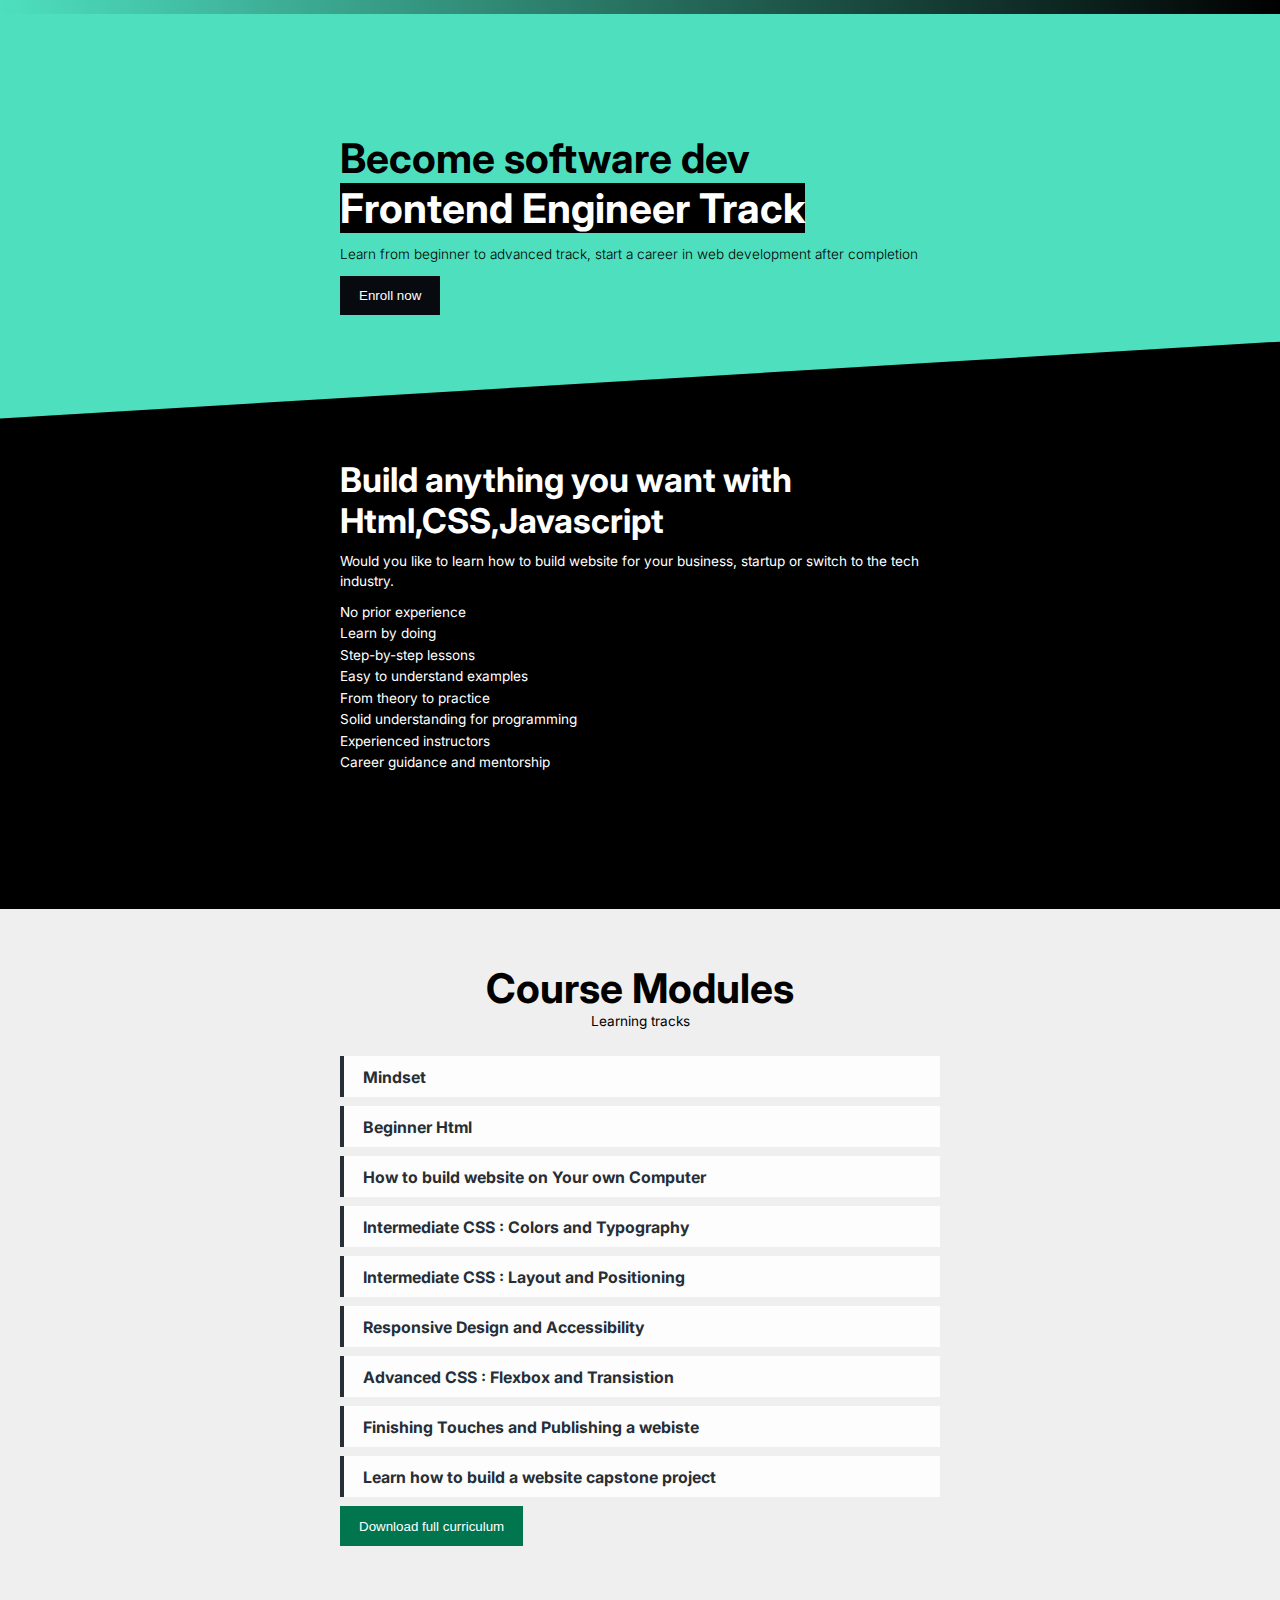
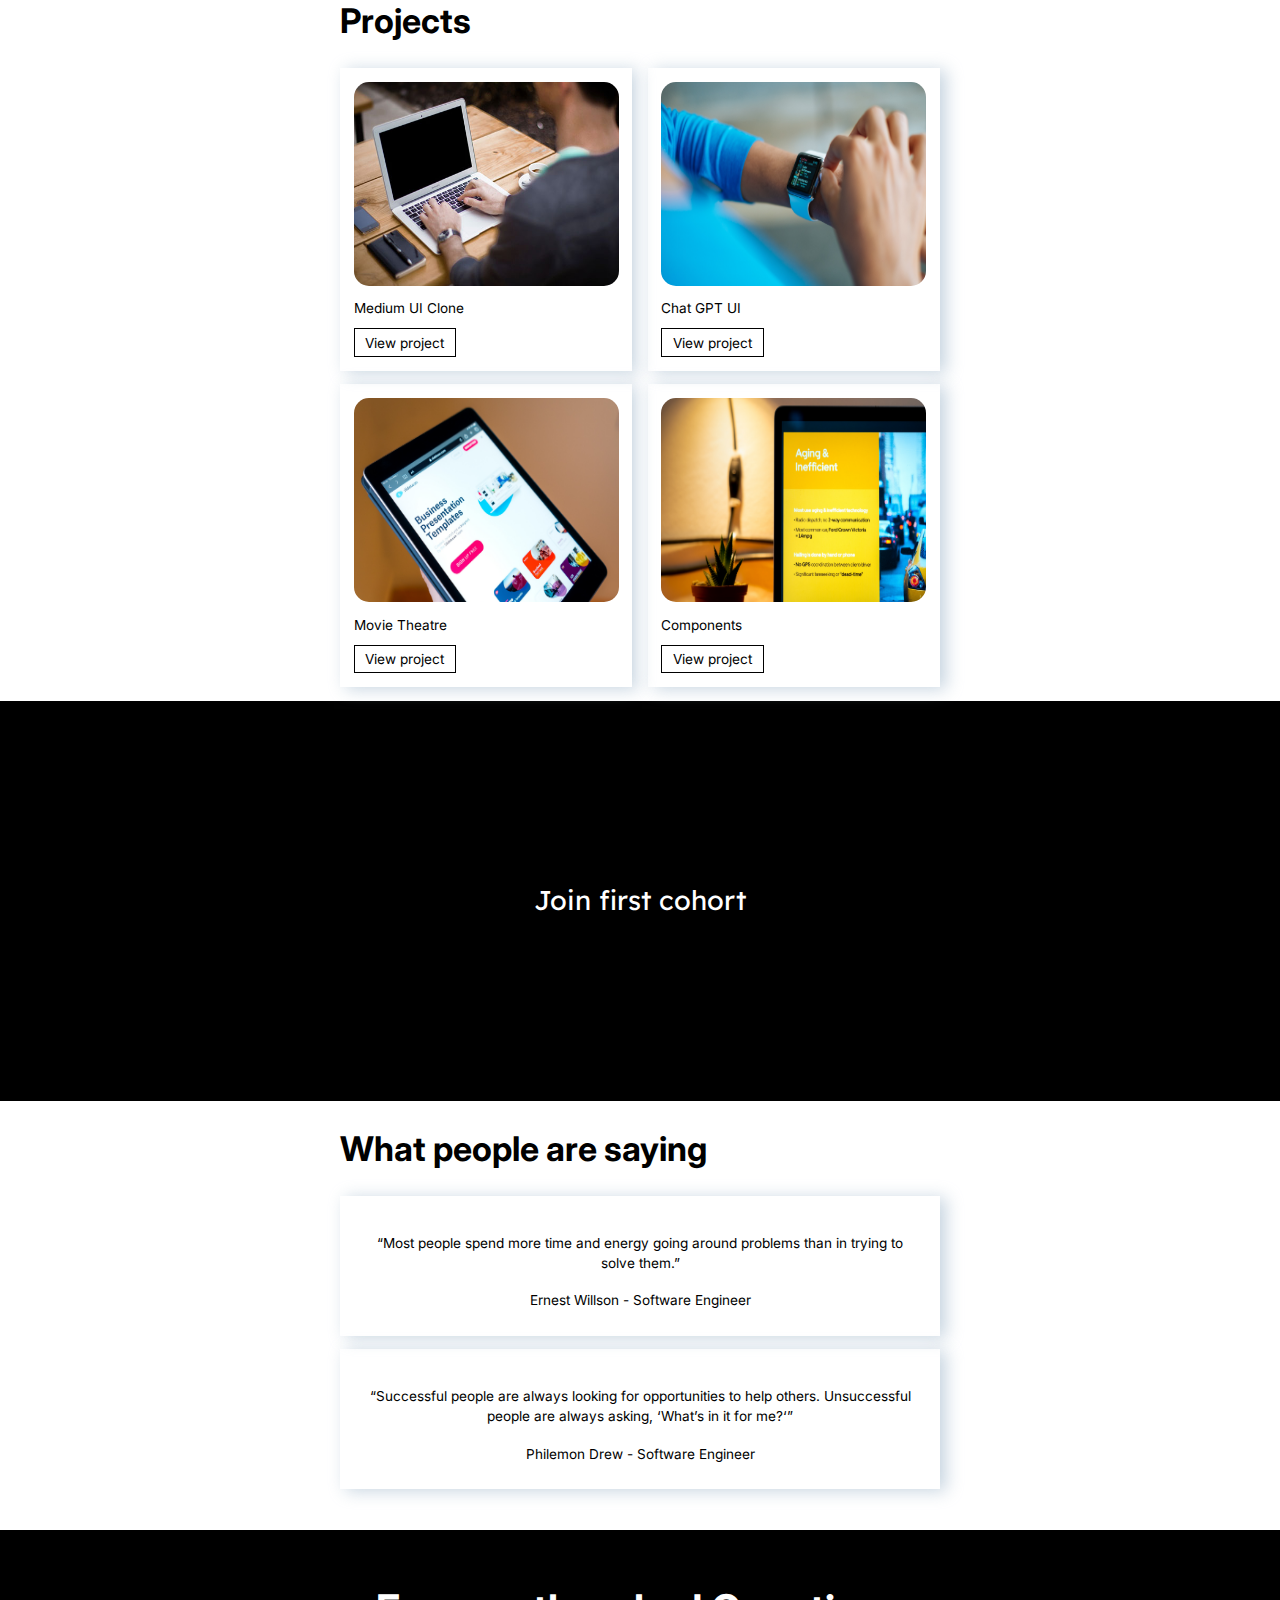
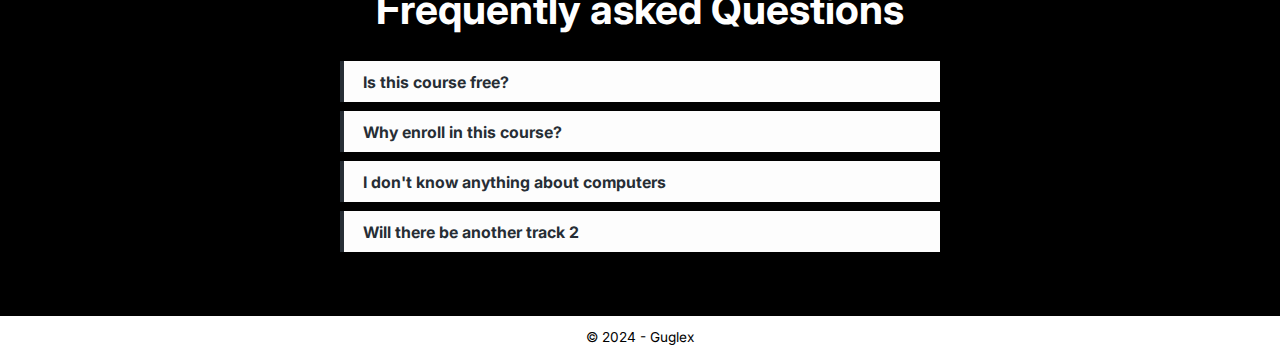
==== index.html @ 5d95e93f "WIP] +>  node project bootstrap" ====
<!DOCTYPE html>
<html lang="en">

<head>
  <meta charset="UTF-8" />
  <meta name="viewport" content="width=device-width, initial-scale=1.0" />
  <link rel="stylesheet" href="sass/style.css" />
  <link rel="stylesheet" href="vendors/themify-icons/css/themify-icons.css" />
  <link rel="stylesheet" href="vendors//themify-icons/fonts/themify.woff" />
  <link rel="stylesheet" href="vendors/accordion/ziehharmonika.css" />
  <script src="https://apps.elfsight.com/p/platform.js" defer></script>
  <div class="elfsight-app-33cd9f7a-fa7f-4801-8004-c261fb854768"></div>
  <title> Guglex mentor </title>
</head>

<body>

  <header class="header">
    <div class="header__top"></div>
  </header>
  <nav class="nav">
    <div class="container">
      <div class="nav__logo">
        <img src="" alt="" srcset="" />
      </div>

      <div class="nav__hero">
        <h2 class="heading__h2">
          Become software dev <br />
          <span class="nav__tag">Frontend Engineer Track </span>
        </h2>
        <p class="nav__paragraph">
          Learn from beginner to advanced track, start a career in web
          development after completion
        </p>
        <button class="btn btn--black">
          <a class="link_enroll" href="https://2b0rorgc6gq.typeform.com/to/pY0Nvx3n" target="_blank"> Enroll now </a>
          <span class="ti-arrow-down"></span>
        </button>
      </div>
    </div>
  </nav>

  <section class="section">
    <div class="description">
      <div class="container">
        <h1 class="heading__h1">
          Build anything you want with Html,CSS,Javascript
        </h1>
        <p class="paragraph">
          Would you like to learn how to build website for your business,
          startup or switch to the tech industry.
        </p>
        <ul class="description__lists">
          <li class="description__list">
            <i class="ti-check-box"></i> No prior experience
          </li>

          <li class="description__list">
            <i class="ti-check-box"></i> Learn by doing
          </li>
          <li class="description__list">
            <i class="ti-check-box"> </i> Step-by-step lessons
          </li>
          <li class="description__list">
            <i class="ti-check-box"> </i> Easy to understand examples
          </li>
          <li class="description__list">
            <i class="ti-check-box"> </i> From theory to practice
          </li>
          <li class="description__list">
            <i class="ti-check-box"> </i> Solid understanding for programming
          </li>
          <li class="description__list">
            <i class="ti-check-box"> </i> Experienced instructors
          </li>
          <li class="description__list">
            <i class="ti-check-box"> </i> Career guidance and mentorship
          </li>
        </ul>
      </div>
    </div>
  </section>

  <section class="section">
    <div class="overview">
      <div class="container">
        <h2 class="heading__h2 text-center">Course Modules</h2>
        <p class="paragrph text-center margin-bottom">
          Learning tracks
        </p>

        <div class="ziehharmonika">
          <h3>Mindset</h3>
          <div>
            <p>Myths about programming</p>
            <p>You won't be wrong</p>
            <p>Practice practioner</p>
          </div>

          <h3>Beginner Html</h3>
          <div>
            <p>
              This unit provides an overview of CSS, the language used to give
              websites style.
            </p>
          </div>

          <div>
            <p>More Content 3</p>
          </div>

          <h3>How to build website on Your own Computer</h3>
          <div>
            <p>Get setup to build websites on your own computer!</p>
          </div>

          <h3>Intermediate CSS : Colors and Typography</h3>
          <div>
            <p>
              Learn the CSS syntax required to adjust the colors and
              typography of a website.
            </p>
          </div>

          <h3>Intermediate CSS : Layout and Positioning</h3>
          <div>
            <p>
              Learn how to use CSS to adjust the arrangement of content on
              your website.
            </p>
          </div>

          <h3>Responsive Design and Accessibility</h3>
          <div>
            <p>
              This unit will teach you how to make websites that are usable
              via different device sizes and screen readers.
            </p>
          </div>

          <h3>Advanced CSS : Flexbox and Transistion</h3>
          <div>
            <p>
              Push your web design skills with more advanced CSS syntax,
              including the industry standard layout tool Flexbox, and CSS
              transitions.
            </p>
          </div>

          <h3>Finishing Touches and Publishing a webiste</h3>
          <div>
            <p>
              Put the finishing touches on your websites with Font Awesome and
              icons and assets, and then publish them for the world to see!
            </p>
          </div>

          <h3>Learn how to build a website capstone project</h3>
          <div>
            <p>
              In this final project for the Learn How To Build Websites path,
              you'll bring all of your new skills together to make a polished
              website.
            </p>
          </div>

          <button class="btn btn--green download">
            <a class="link" href="pdf/Guglex Academy Course Packet.pdf" download="Course Curriculum">
              Download full curriculum
            </a>
            <i class="ti ti-cloud"></i>
          </button>
        </div>
      </div>
    </div>
  </section>

  <section class="section">
    <div class="projects">
      <div class="container">
        <h2 class="heading__h1 margin-bottom">Projects</h2>

        <div class="projects__body">
          <div class="projects__card">
            <div class="projects__user">
              <img class="projects__image" src="images/featured6.jpg" alt="" srcset="" />
            </div>

            <p class="paragraph">
              Medium UI Clone
            </p>
            <a class="projects__link" href=""> View project </a>
          </div>

          <div class="projects__card">
            <div class="projects__user">
              <img class="projects__image" src="images/featured1.png" alt="" srcset="" />
            </div>
            <p class="paragraph">
              Chat GPT UI
            </p>

            <a class="projects__link" href=""> View project </a>
          </div>
        </div>

        <div class="projects__body">
          <div class="projects__card">
            <div class="projects__user">
              <img class="projects__image" src="images/featured6.png" alt="" srcset="" />
            </div>

            <p class="paragraph">
              Movie Theatre
            </p>
            <a class="projects__link" href=""> View project </a>
          </div>

          <div class="projects__card">
            <div class="projects__user">
              <img class="projects__image" src="images/featured5.png" alt="" srcset="" />
            </div>
            <p class="paragraph">
              Components 
            </p>
            <a class="projects__link" href=""> View project </a>
          </div>
        </div>
      </div>
    </div>
  </section>


  <section class="section">
    <div class="newsletter">
      <div class="container">
        <h1 class="paragraph text-center"> Join first cohort </h1>
        <script async data-uid="9c474cb3f8" src="https://cheerful-musician-9294.ck.page/9c474cb3f8/index.js"></script>
      </div>
    </div>
  </section>


  <section class="section">
    <div class="reviews">
      <div class="container">
        <h2 class="heading__h1 margin-bottom">What people are saying</h2>

        <div class="reviews__card">
          <p class="paragraph text-center">
            “Most people spend more time and energy going around problems than
            in trying to solve them.”
          </p>

          <div class="reviews__user">
            <img class="reviews__image" src="images/user.png" alt="" srcset="" />
          </div>

          <div class="review_author">
            <p> Ernest Willson - Software Engineer</p>
          </div>
        </div>

        <div class="reviews__card">
          <p class="paragraph text-center">
            “Successful people are always looking for opportunities to help
            others. Unsuccessful people are always asking, ‘What’s in it for
            me?‘”
          </p>

          <div class="reviews__user">
            <img class="reviews__image" src="images/user.png" alt="" srcset="" />
          </div>

          <div class="review_author">
            <p>Philemon Drew - Software Engineer</p>
          </div>
        </div>
      </div>
    </div>
  </section>


  

  <section class="section">
    <div class="faq">
      <div class="container">
        <h2 class="heading__h2 text-center margin-bottom">
          Frequently asked Questions
        </h2>

        <div class="ziehharmonika faq-e">
          <h3>Is this course free?</h3>
          <div>
            <p>
              This course is not free, it's a paid course. This course is a tailored course to boost your web
              development skill,
              it takes you from absolute or intermediate level to advanced level. The package that includes - internet
              access during all session,
              certificate after completion and a guglex academy T-shirt. Hence, payment is required before you can
              enroll
            </p>
          </div>

          <h3>Why enroll in this course?</h3>
          <div>
            <p>
              Having a solid grasp about the core foundation of programming principles at your beginner level goes a
              long way to impact your career as a whole. Learning from experienced developers on one-to-one mentorship
              speed up your learning progress 10x faster in any career, because you limit errors and doing things in the
              right
              way is introduced to the beginner. I wish someone had taught me this before i started learn coding years
              ago.
            </p>
          </div>

          <h3>I don't know anything about computers</h3>
          <div>
            <p>
              Yes, you can enroll. This course will absolutely help setup your PC to get you up and runing, so you
              won't be lagging behind
            </p>
          </div>

          <div>
            <p>More Content 3</p>
          </div>

          <h3>Will there be another track 2</h3>
          <div>
            <p>
              There will be track 2, which will be the advanced version of this module 1. Because this course would be
              a build upon build to give you a solid graps, practice and how you can combine all learnt for your
              professional projects
            </p>
          </div>

          <!-- <h3>Who are we?</h3>
            <div>
              <p>
                We are a team of developers, with keen understanding of various technologies
              </p>
            </div> -->

        </div>
      </div>
    </div>
  </section>

 

  <footer class="footer">
    <div class="container">
      &copy; 2024 - Guglex
    </div>
  </footer>

  <script src="vendors/jquery/jquery-2.2.4.min.js"></script>
  <script src="vendors/accordion/ziehharmonika.js"></script>
  <script src="js/main.js"></script>
  <!-- <script src="js/modal.js"></script> -->
</body>

</html>
---- sass/style.css ----
@import url("https://fonts.googleapis.com/css2?family=Inter:wght@100;200;300;400;600;700;800&display=swap");
@import url("https://fonts.googleapis.com/css2?family=Inter:wght@400;700&family=Lexend+Deca&display=swap");
*,
*::before,
*::after {
  margin: 0;
  padding: 0;
  box-sizing: border-box;
}

.container {
  width: 100%;
  max-width: 600px;
  margin: 0 auto;
}

.header {
  background: linear-gradient(to right, rgb(78, 223, 191), black);
  height: 1rem;
}

body {
  font-family: "Inter", sans-serif;
  font-weight: 400;
}

.text-center {
  text-align: center;
}

.heading__h1 {
  font-size: 3rem;
}

.heading__h2 {
  font-size: 2.5rem;
  font-weight: 700;
}

.heading__h3 {
  font-size: 1.5rem;
  font-weight: 200;
}

i {
  color: rgba(5, 232, 164, 0.9294117647);
}

li {
  list-style: none;
  font-family: "Inter", sans-serif;
}

.margin-bottom {
  margin-bottom: 2rem;
}

.text-uppercase {
  text-transform: uppercase;
}

.paragraph {
  margin: 0.7rem 0;
  font-weight: 400;
  line-height: 1.5rem;
}

button {
  outline: none;
  border: none;
}

.btn:link, .btn:visited {
  display: inline-block;
  text-decoration: none;
  font-size: 1rem;
  color: seashell;
  font-size: 1.4rem;
  border-radius: 0.7rem;
  text-align: center;
}
.btn--black {
  padding: 0.9rem 1.4rem;
  background-color: rgb(7, 10, 14);
  color: white;
}
.btn--green {
  padding: 0.9rem 1.4rem;
  background-color: rgb(1, 117, 78);
  color: white;
}
.btn--white {
  padding: 0.7rem 1.4rem;
  background-color: rgb(255, 255, 255);
  color: black;
  border: 2px solid whitesmoke;
}
.btn--white:hover {
  background-color: black;
  border: 2px solid whitesmoke;
  color: whitesmoke;
}
.btn--block {
  width: 100%;
}

.form__group {
  display: flex;
  justify-content: center;
  align-items: center;
  width: 100%;
}
.form__input {
  width: 100%;
  padding: 0.6rem;
  margin: 0.3rem 0;
}
.form__input:focus {
  outline: none;
}

.download .link {
  text-decoration: none;
  color: #fff;
}

.link_enroll {
  text-decoration: none;
  color: white;
}

.nav {
  display: flex;
  justify-content: center;
  align-items: center;
  background: rgb(78, 223, 191);
  -webkit-clip-path: polygon(0 0, 100% 0, 100% 81%, 0% 100%);
          clip-path: polygon(0 0, 100% 0, 100% 81%, 0% 100%);
}
.nav__paragraph {
  display: block;
  margin: 1rem 0;
  font-size: 1rem;
  font-weight: 300;
}
.nav__tag {
  background-color: #000;
  color: #fff;
}

.description {
  background: black;
  margin-top: -7rem;
  padding: 10rem 0;
  color: #fff;
}
.description__list {
  list-style: none;
  padding: 0.2rem 0;
}

.projects__body {
  display: flex;
  flex-direction: row;
  justify-content: space-between;
  align-items: center;
}
.projects__card {
  padding: 1rem;
  margin-bottom: 1rem;
  transition: all cubic-bezier(0.175, 0.885, 0.32, 1.275);
  box-shadow: rgba(136, 165, 191, 0.48) 6px 2px 16px 0px, rgba(255, 255, 255, 0.8) -6px -2px 16px 0px;
}
.projects__card:hover {
  box-shadow: rgba(0, 0, 0, 0.2) 0px 18px 50px -10px;
}
.projects__image {
  width: 19.5rem;
  height: 15rem;
  border-radius: 15px;
}
.projects__link {
  text-decoration: none;
  color: #000;
  border: 1px solid #000;
  padding: 0.4rem 0.8rem;
  display: inline-block;
}

.faq {
  background-color: #000;
  padding: 4rem 0;
  color: #fff;
}

.overview {
  padding: 4rem 0;
  background: rgb(240, 239, 239);
}

.reviews__card {
  display: flex;
  flex-direction: column;
  justify-content: center;
  align-items: center;
  padding: 2rem;
  margin-bottom: 1rem;
  box-shadow: rgba(136, 165, 191, 0.48) 6px 2px 16px 0px, rgba(255, 255, 255, 0.8) -6px -2px 16px 0px;
}
.reviews__card:hover {
  box-shadow: rgba(0, 0, 0, 0.2) 0px 18px 50px -10px;
}
.reviews__user {
  display: flex;
}
.reviews__image {
  width: 4rem;
  border-radius: 40px;
  margin-bottom: 0.7rem;
}

.newsletter {
  padding: 4rem;
  height: 400px;
  display: flex;
  justify-content: center;
  align-items: center;
  background-color: #000;
  color: #fff;
}
.newsletter h1 {
  font-size: 2rem;
  margin: 1rem;
  font-family: "Lexend Deca", sans-serif;
}

.footer {
  display: flex;
  justify-content: center;
  align-items: center;
  text-align: center;
  padding: 1rem;
}

@media only screen and (max-width: 600px) {
  html {
    font-size: 75%;
  }
  .heading__h1 {
    font-size: 2rem;
  }
  .nav {
    height: 35vh;
    padding: 2rem;
  }
  .description {
    padding: 9rem 2rem;
  }
  .projects {
    padding: 1rem;
  }
  .projects__body {
    display: flex;
    flex-direction: column;
  }
  .projects__card {
    padding: 1.5rem;
  }
  .projects__image {
    width: 27rem;
    height: 22rem;
  }
  .overview {
    padding: 1rem;
  }
  .faq {
    padding: 1rem;
  }
  .reviews {
    padding: 2rem;
  }
  .newsletter {
    padding: 1rem;
  }
}
@media only screen and (min-width: 600px) {
  html {
    font-size: 90%;
  }
  .heading__h1 {
    font-size: 2rem;
  }
  .nav {
    height: 35vh;
    padding: 2rem;
  }
  .reviews {
    padding: 2rem;
  }
}
@media only screen and (min-width: 768px) {
  html {
    font-size: 85%;
  }
  .heading__h1 {
    font-size: 2rem;
  }
  .nav {
    height: 40vh;
    padding: 2rem;
  }
  .reviews {
    padding: 2rem;
  }
}
@media only screen and (min-width: 992px) {
  .heading__h1 {
    font-size: 2.5rem;
  }
  .heading__h2 {
    font-size: 3rem;
  }
  .nav {
    height: 45vh;
    padding: 2rem;
  }
  .reviews {
    padding: 2rem;
  }
}/*# sourceMappingURL=style.css.map */
---- vendors/accordion/ziehharmonika.css ----
/* @author Tim himself */

.ziehharmonika h3 {
  background: #fdfdfd;
  color: #272e35;
  text-align: left;
  padding: 10px 10px;
  cursor: pointer;
  margin-top: 0;
  margin-bottom: 9px;
  padding-right: 40px;
  transition: 0.25s all;
  position: relative;
  border-left: 4px solid #272e35;
}
.ziehharmonika h3.active {
  margin-bottom: 21px;
  background-color: #272e35;
  color: white;
}
.ziehharmonika h3::before {
  content: attr(data-prefix);
  font-size: 18px;
  margin-right: 9px;
}
.ziehharmonika h3.alignLeft {
  padding-left: 35px;
}
.ziehharmonika > div {
  display: none;
  background: #fff;
  text-align: left;
  margin-bottom: 5px;
}

.ziehharmonika > div p{
	padding: 10px 16px;
	border: 1px solid #cdcdcd;
	/* margin-bottom: 5px; */
}

.ziehharmonika .arrowDown {
  width: 0;
  height: 0;
  border-style: solid;
  border-width: 13px 7.5px 0 7.5px;
  border-color: #272e35 transparent transparent transparent;
  position: absolute;
  bottom: 0;
  left: 40px;
  transition: 0.25s all;
  opacity: 0;
}
.ziehharmonika .active .arrowDown {
  bottom: -13px;
  border-color: #070808 transparent transparent transparent;
  opacity: 1;
}
.ziehharmonika .collapseIcon {
  position: absolute;
  right: 20px;
  top: 45%;
  font-size: 25px;
  font-weight: 300;
  -ms-transform: translate(0, -50%);
  transform: translate(0, -50%);
}
.ziehharmonika .collapseIcon.alignLeft {
  right: initial;
  left: 20px;
}


.ziehharmonika.faq-e > div{
  color: black;
  /* background-color: aqua; */
}
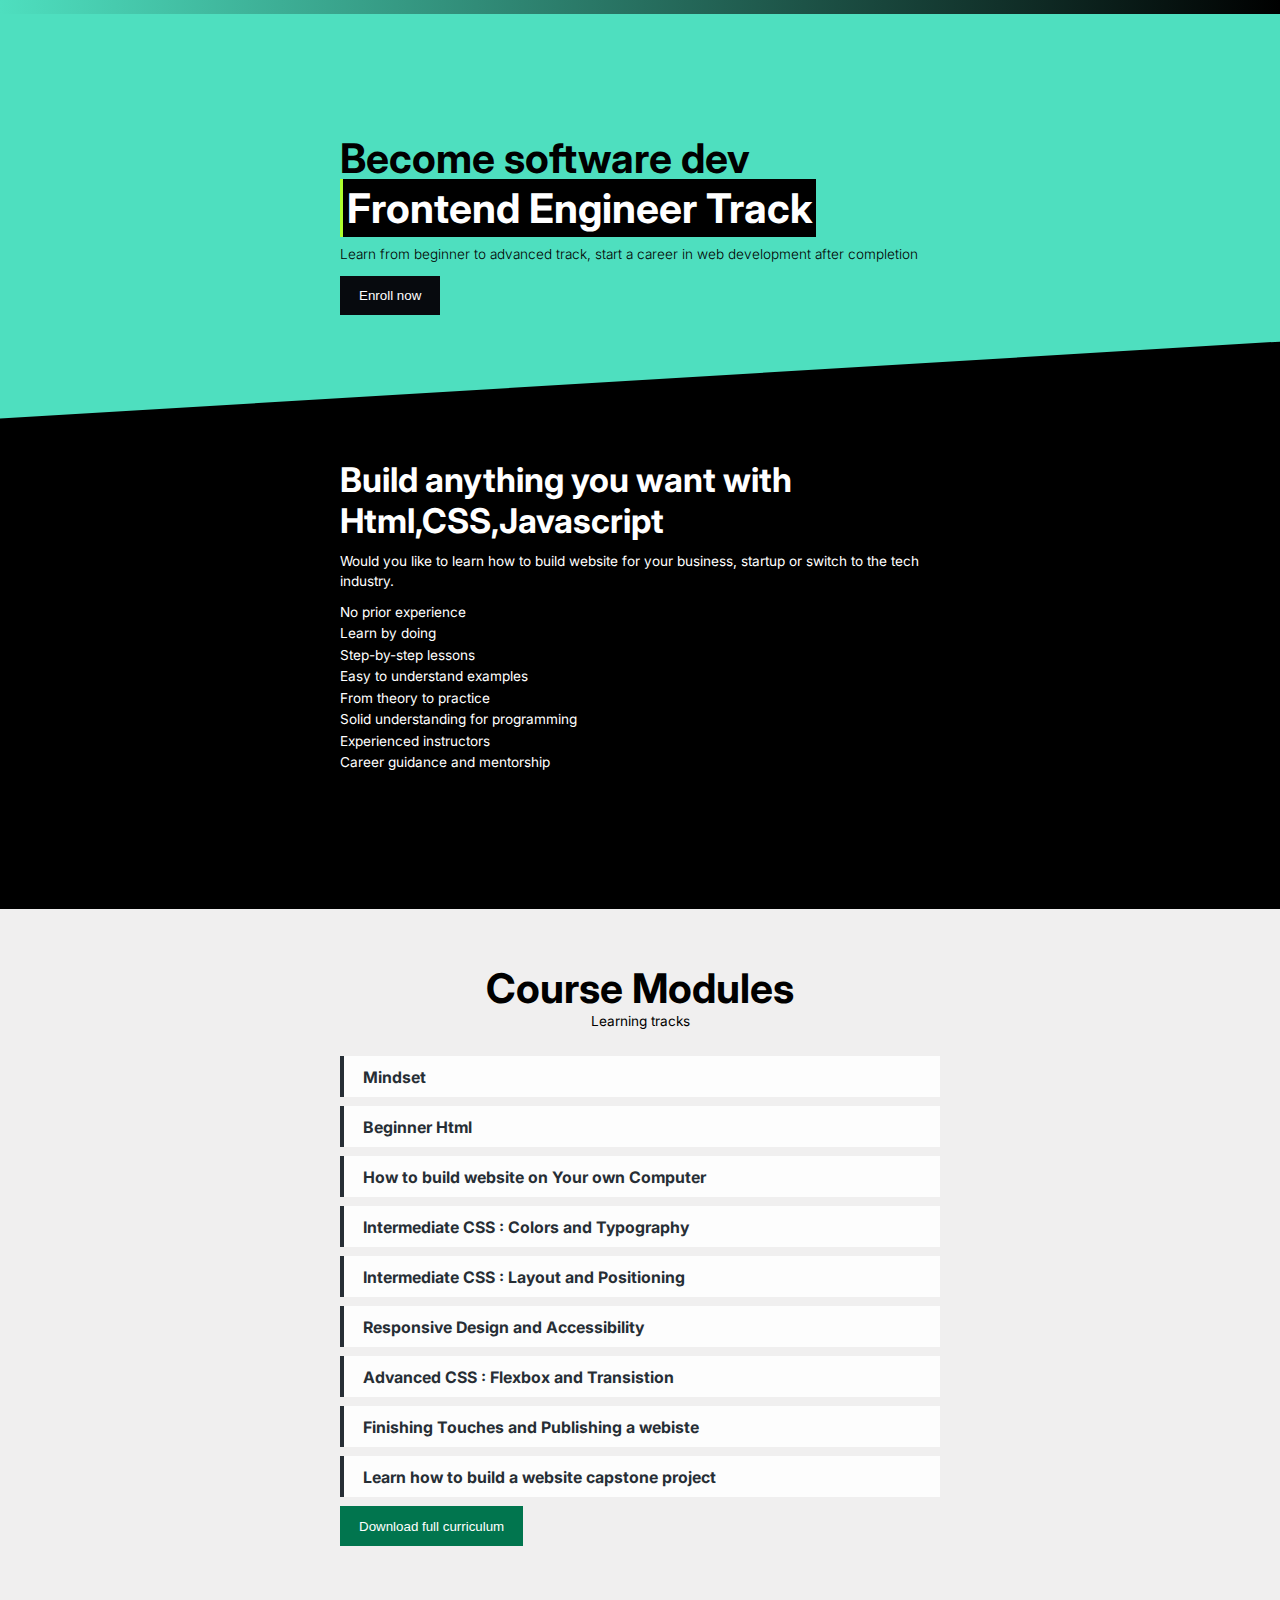
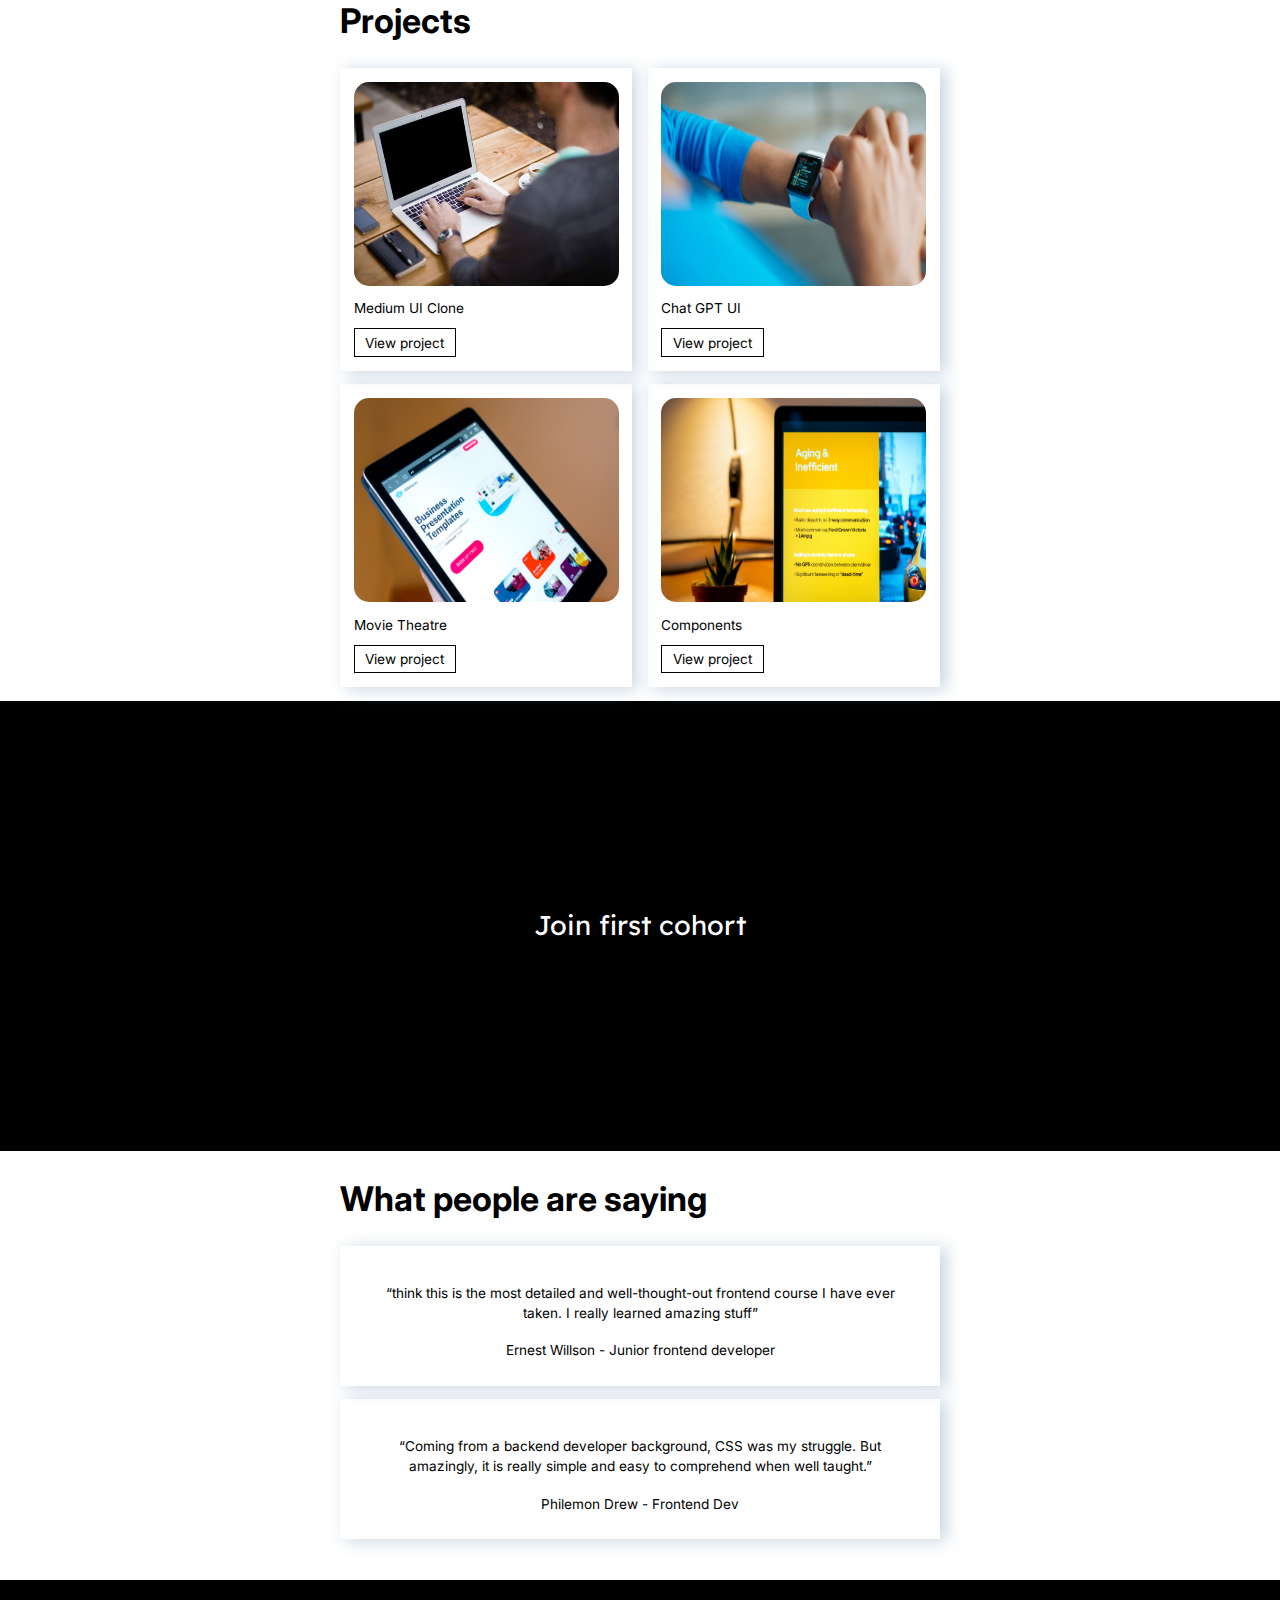
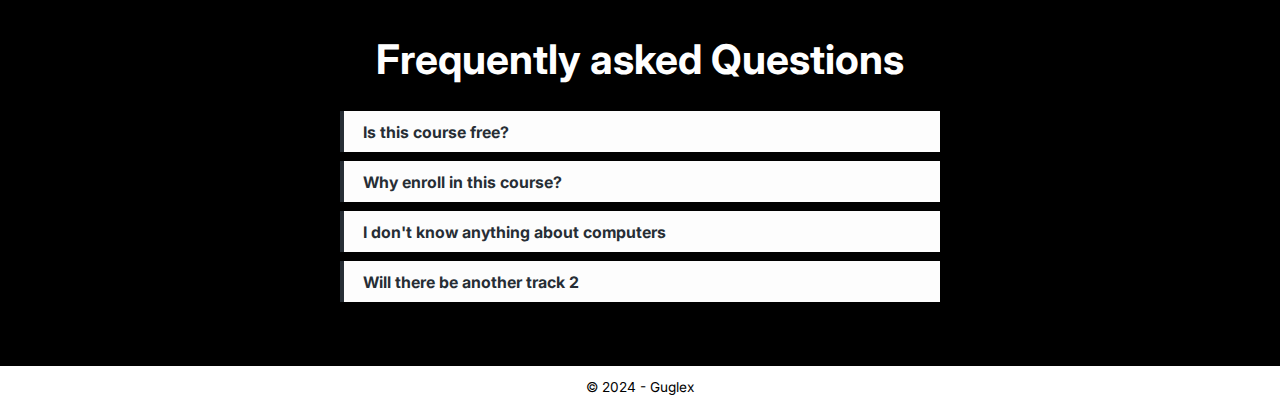
==== commit a8408769: "WIP] +>  course website upgrade" ====
--- a/index.html
+++ b/index.html
@@ -249,8 +249,7 @@
 
         <div class="reviews__card">
           <p class="paragraph text-center">
-            “Most people spend more time and energy going around problems than
-            in trying to solve them.”
+            “think this is the most detailed and well-thought-out frontend course I have ever taken. I really learned amazing stuff”
           </p>
 
           <div class="reviews__user">
@@ -258,15 +257,13 @@
           </div>
 
           <div class="review_author">
-            <p> Ernest Willson - Software Engineer</p>
+            <p> Ernest Willson - Junior frontend developer</p>
           </div>
         </div>
 
         <div class="reviews__card">
           <p class="paragraph text-center">
-            “Successful people are always looking for opportunities to help
-            others. Unsuccessful people are always asking, ‘What’s in it for
-            me?‘”
+            “Coming from a backend developer background, CSS was my struggle. But amazingly, it is really simple and easy to comprehend when well taught.”
           </p>
 
           <div class="reviews__user">
@@ -274,7 +271,7 @@
           </div>
 
           <div class="review_author">
-            <p>Philemon Drew - Software Engineer</p>
+            <p>Philemon Drew - Frontend Dev</p>
           </div>
         </div>
       </div>
@@ -336,14 +333,6 @@
               professional projects
             </p>
           </div>
-
-          <!-- <h3>Who are we?</h3>
-            <div>
-              <p>
-                We are a team of developers, with keen understanding of various technologies
-              </p>
-            </div> -->
-
         </div>
       </div>
     </div>
--- a/sass/style.css
+++ b/sass/style.css
@@ -146,6 +146,8 @@
 .nav__tag {
   background-color: #000;
   color: #fff;
+  padding: 0.1em;
+  border-left: 3px solid greenyellow;
 }
 
 .description {
@@ -218,10 +220,9 @@
   border-radius: 40px;
   margin-bottom: 0.7rem;
 }
-
 .newsletter {
   padding: 4rem;
-  height: 400px;
+  height: 50vh;
   display: flex;
   justify-content: center;
   align-items: center;
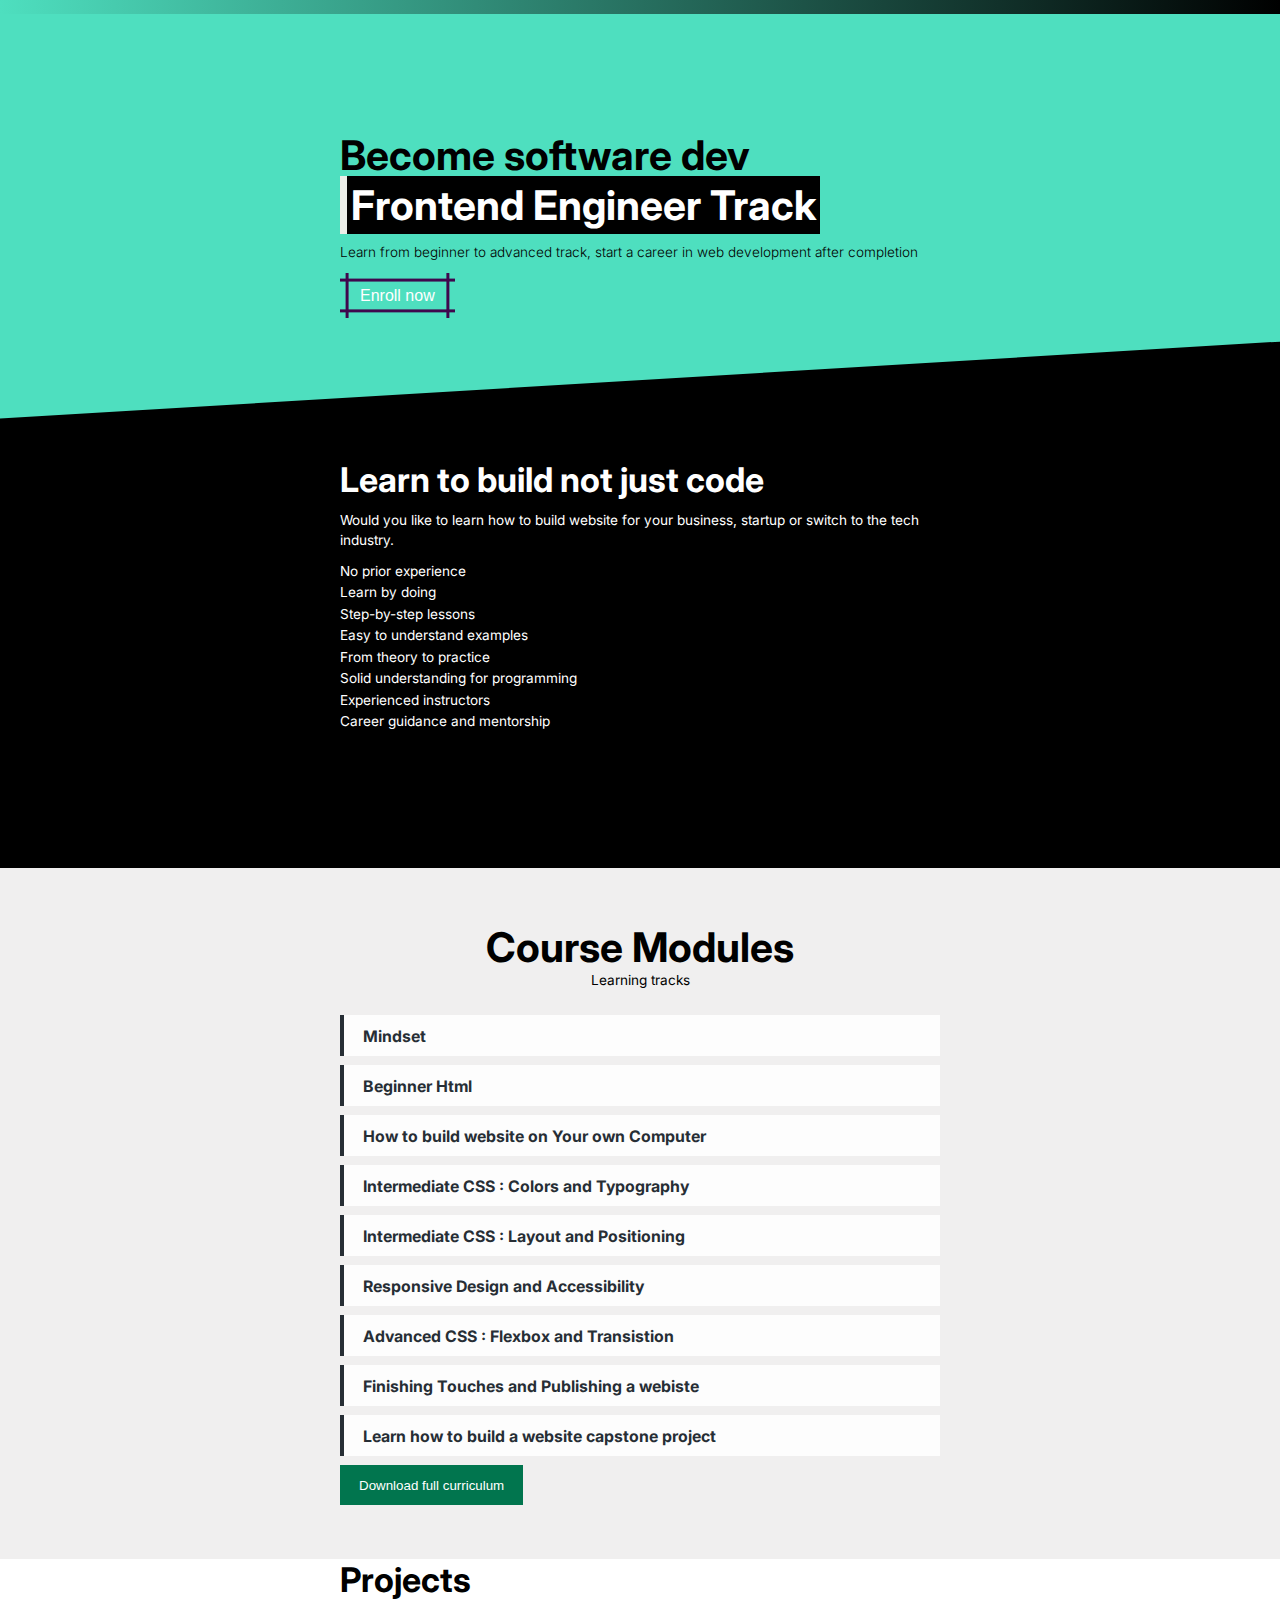
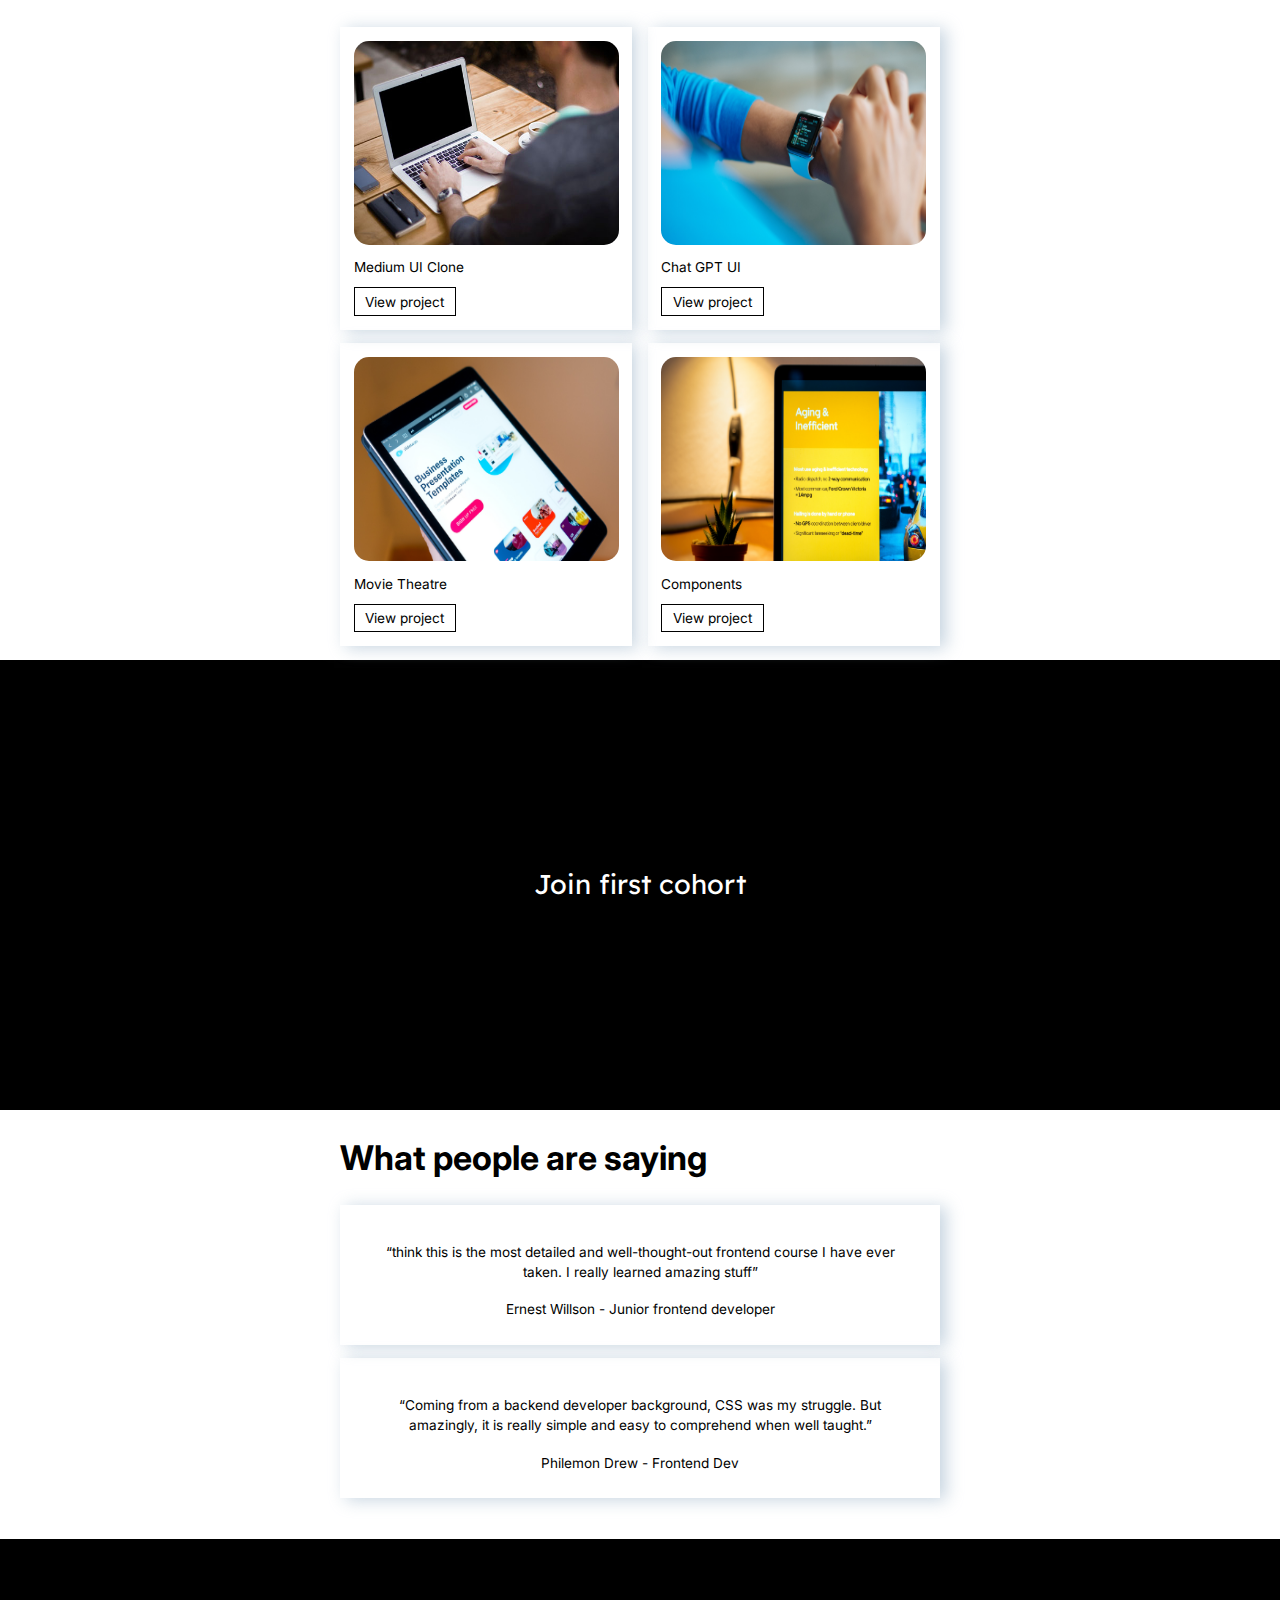
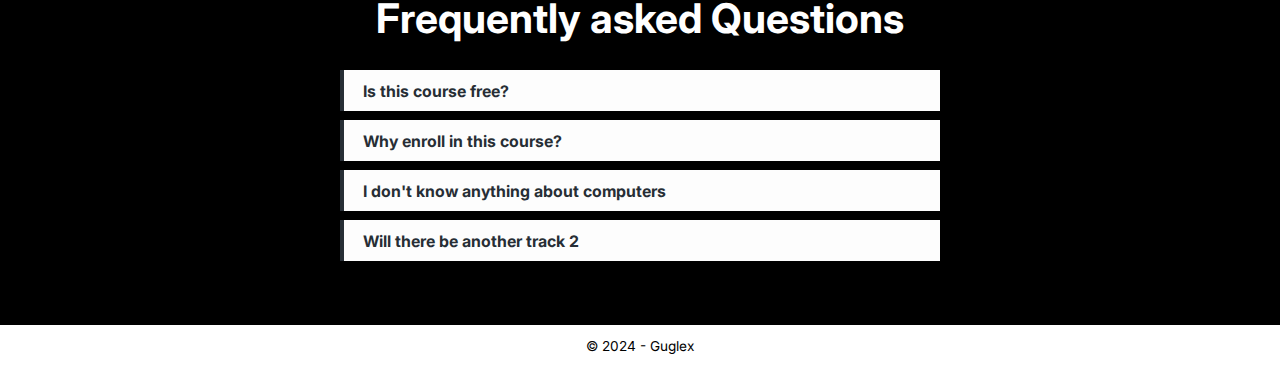
==== commit fd047732: "WIP] +>  course website upgrade" ====
--- a/index.html
+++ b/index.html
@@ -12,7 +12,6 @@
   <div class="elfsight-app-33cd9f7a-fa7f-4801-8004-c261fb854768"></div>
   <title> Guglex mentor </title>
 </head>
-
 <body>
 
   <header class="header">
@@ -33,10 +32,11 @@
           Learn from beginner to advanced track, start a career in web
           development after completion
         </p>
-        <button class="btn btn--black">
+        <button class="btn btn--styled">
           <a class="link_enroll" href="https://2b0rorgc6gq.typeform.com/to/pY0Nvx3n" target="_blank"> Enroll now </a>
           <span class="ti-arrow-down"></span>
         </button>
+ 
       </div>
     </div>
   </nav>
@@ -45,7 +45,7 @@
     <div class="description">
       <div class="container">
         <h1 class="heading__h1">
-          Build anything you want with Html,CSS,Javascript
+          Learn to build not just code
         </h1>
         <p class="paragraph">
           Would you like to learn how to build website for your business,
@@ -190,7 +190,7 @@
             <p class="paragraph">
               Medium UI Clone
             </p>
-            <a class="projects__link" href=""> View project </a>
+            <a class="projects__link" href="https://2b0rorgc6gq.typeform.com/to/pY0Nvx3n"> View project </a>
           </div>
 
           <div class="projects__card">
@@ -201,7 +201,7 @@
               Chat GPT UI
             </p>
 
-            <a class="projects__link" href=""> View project </a>
+            <a class="projects__link" href="https://2b0rorgc6gq.typeform.com/to/pY0Nvx3n"> View project </a>
           </div>
         </div>
 
@@ -214,7 +214,7 @@
             <p class="paragraph">
               Movie Theatre
             </p>
-            <a class="projects__link" href=""> View project </a>
+            <a class="projects__link" href="https://2b0rorgc6gq.typeform.com/to/pY0Nvx3n"> View project </a>
           </div>
 
           <div class="projects__card">
@@ -224,7 +224,7 @@
             <p class="paragraph">
               Components 
             </p>
-            <a class="projects__link" href=""> View project </a>
+            <a class="projects__link" href="https://2b0rorgc6gq.typeform.com/to/pY0Nvx3n"> View project </a>
           </div>
         </div>
       </div>
--- a/sass/style.css
+++ b/sass/style.css
@@ -84,6 +84,32 @@
   background-color: rgb(7, 10, 14);
   color: white;
 }
+.btn--styled {
+  --b: 3px; /* border thickness */
+  --s: 0.35em; /* size of the corner */
+  --color: #3f074d;
+  padding: calc(0.5em + var(--s)) calc(0.9em + var(--s));
+  --_p: var(--s);
+  background: conic-gradient(from 90deg at var(--b) var(--b), rgba(0, 0, 0, 0) 90deg, var(--color) 0) var(--_p) var(--_p)/calc(100% - var(--b) - 2 * var(--_p)) calc(100% - var(--b) - 2 * var(--_p));
+  transition: 0.3s linear, color 0s, background-color 0s;
+  outline: var(--b) solid rgba(0, 0, 0, 0);
+  outline-offset: 0.6em;
+  font-size: 16px;
+  border: 0;
+  -moz-user-select: none;
+       user-select: none;
+  -webkit-user-select: none;
+  touch-action: manipulation;
+}
+.btn:hover, .btn:focus-visible {
+  --_p: 0px;
+  outline-color: var(--color);
+  outline-offset: 0.05em;
+}
+.btn:active {
+  background: var(--color);
+  color: #000 !important;
+}
 .btn--green {
   padding: 0.9rem 1.4rem;
   background-color: rgb(1, 117, 78);
@@ -147,7 +173,7 @@
   background-color: #000;
   color: #fff;
   padding: 0.1em;
-  border-left: 3px solid greenyellow;
+  border-left: 7px solid rgb(235, 238, 232);
 }
 
 .description {
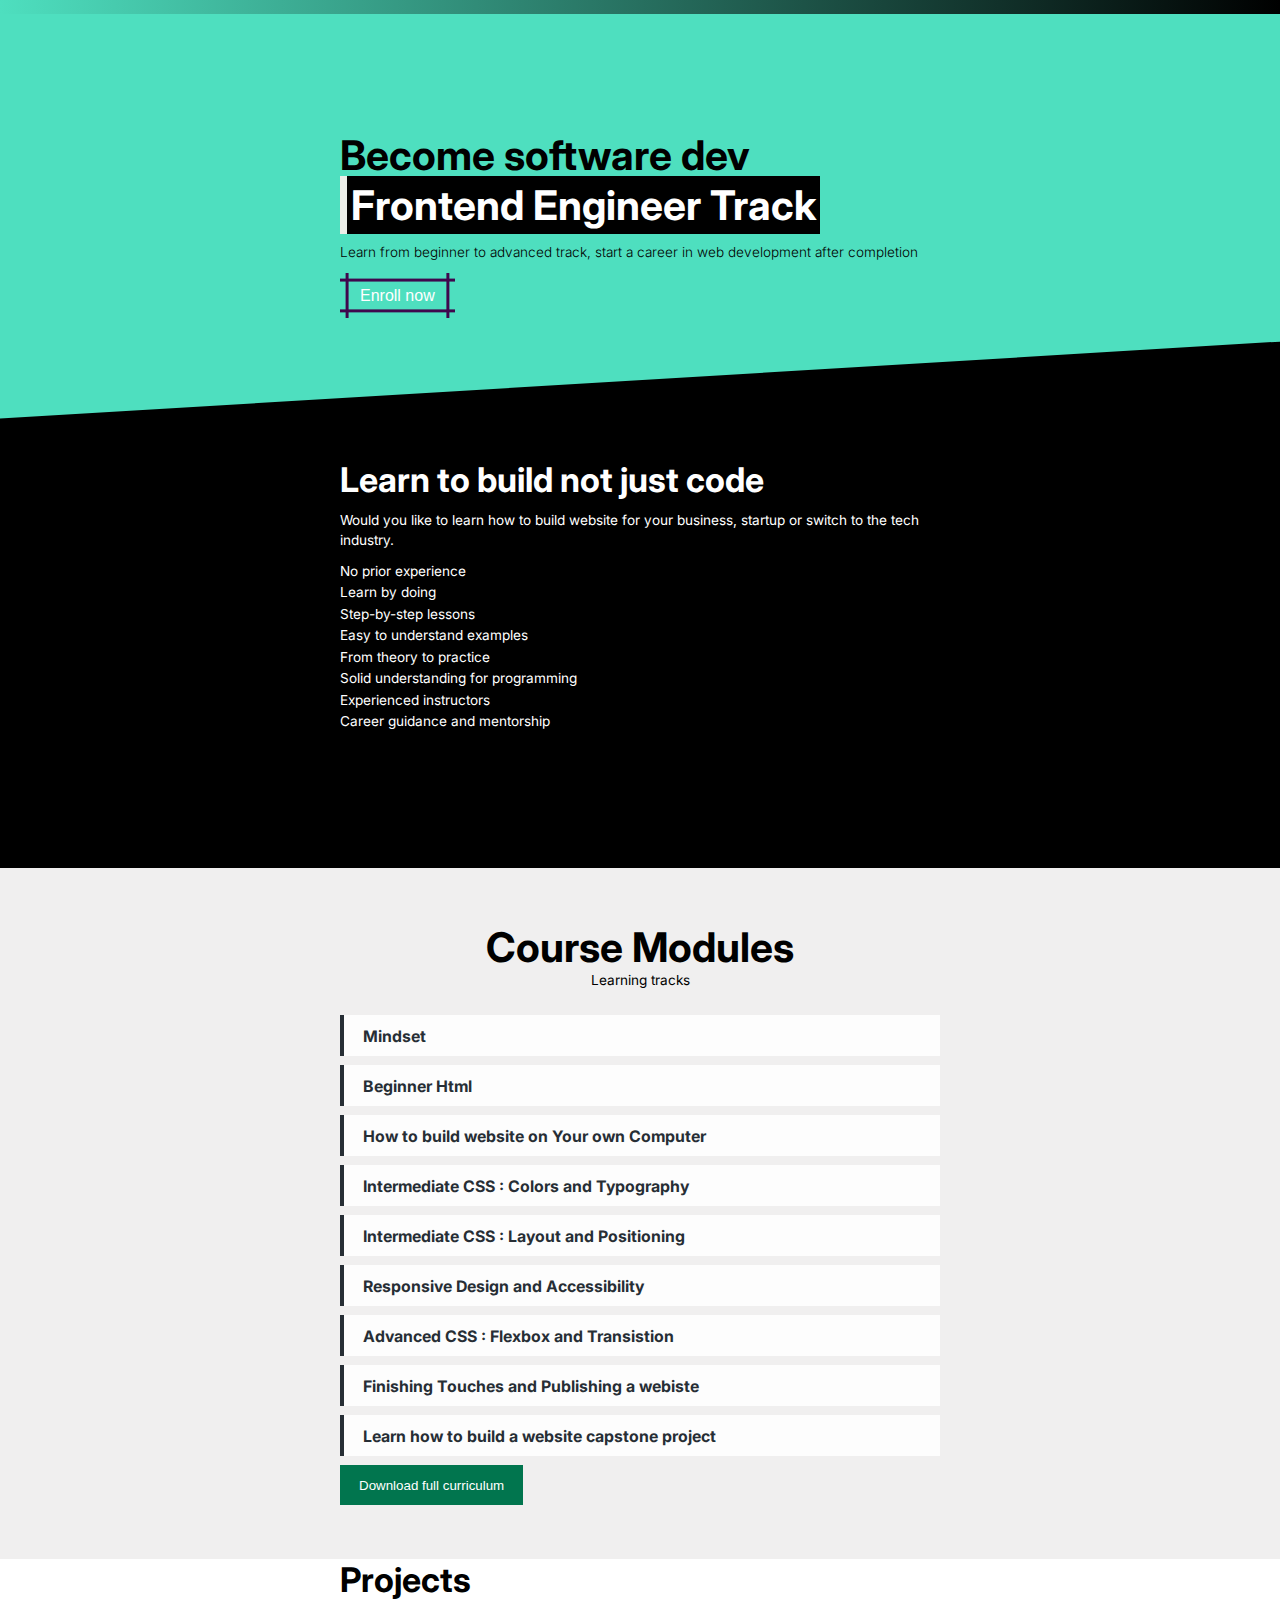
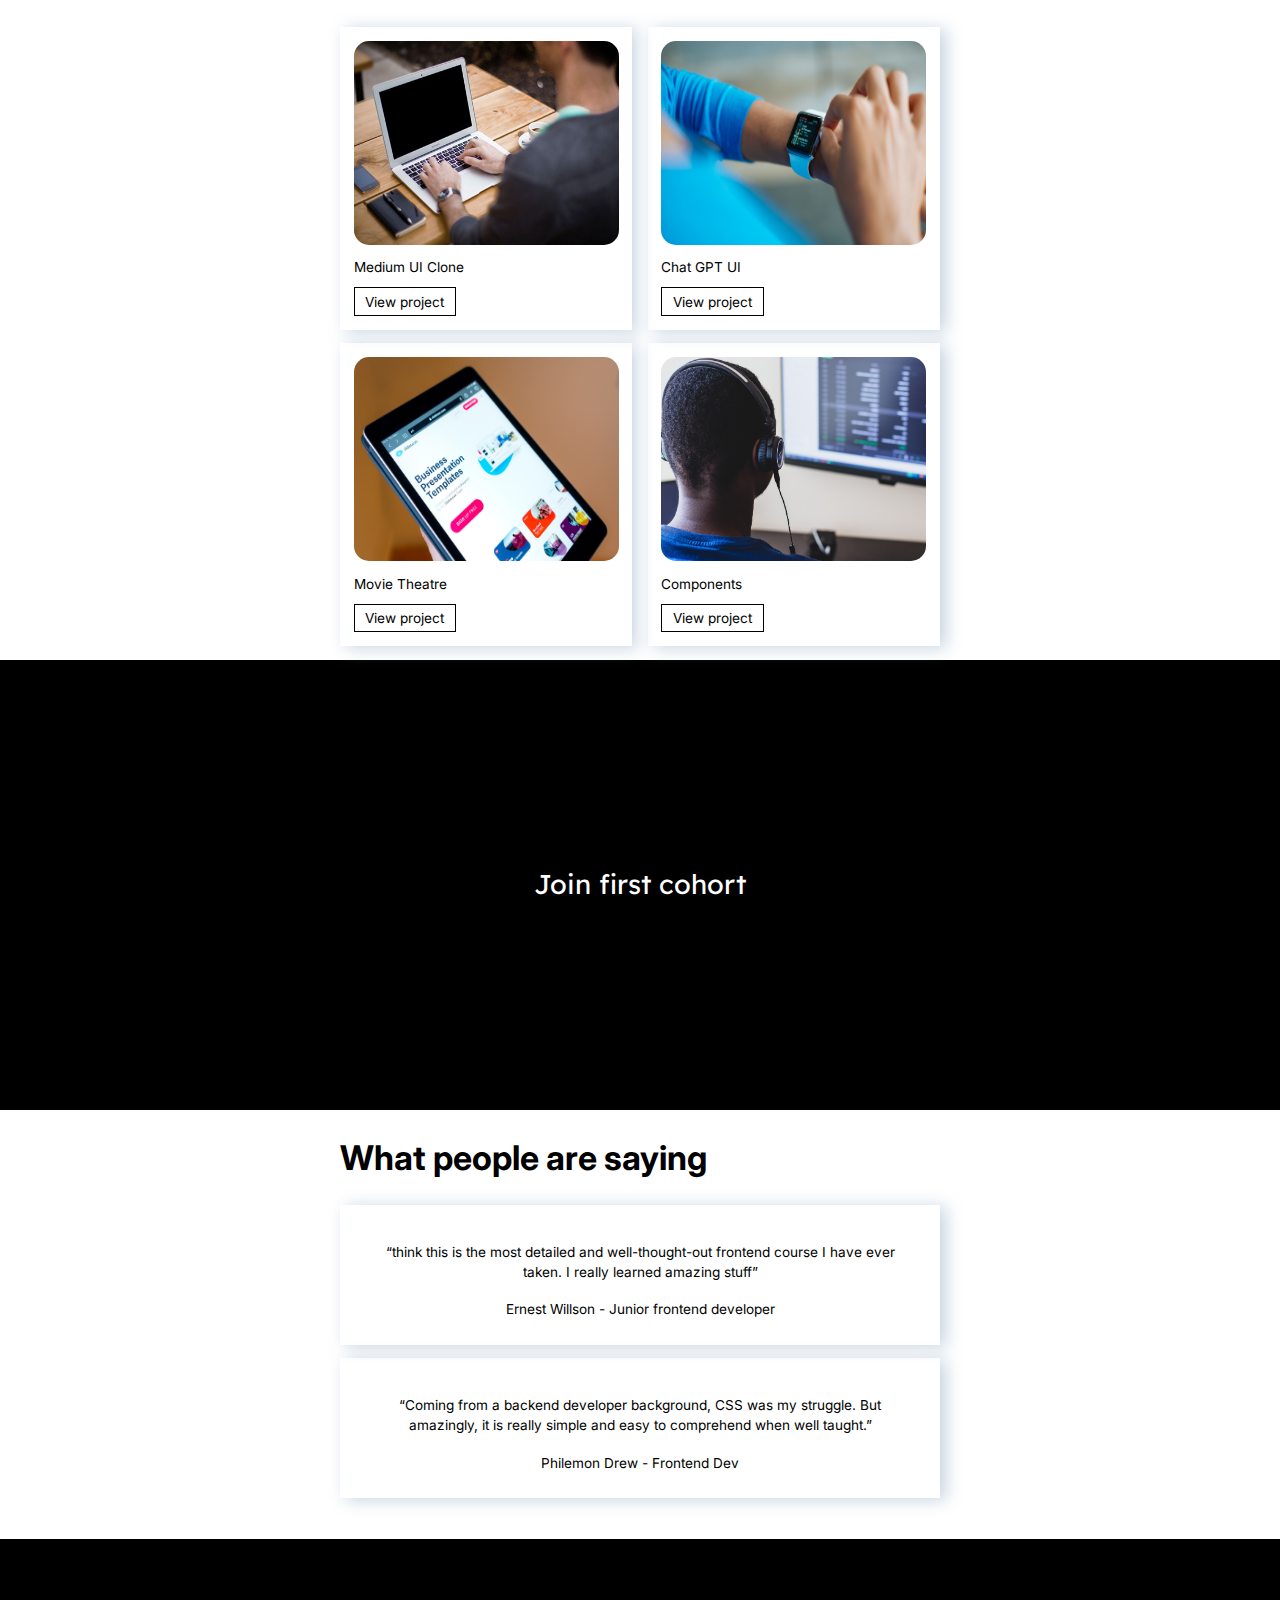
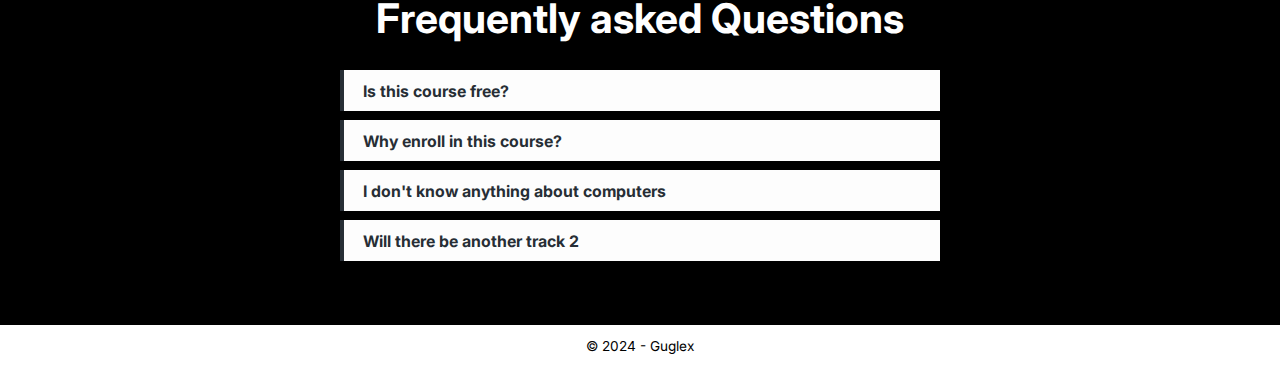
==== commit 50f53fbc: "WIP] +>  added favicon" ====
--- a/index.html
+++ b/index.html
@@ -4,13 +4,19 @@
 <head>
   <meta charset="UTF-8" />
   <meta name="viewport" content="width=device-width, initial-scale=1.0" />
+  <meta property="og:image" content="images/guglex-favicon.png"/>
+  <link rel="icon" type="image/x-icon" href="/images/favicon_io/favicon.ico">
+  <meta name="description" content="Frontend Expert developer track from beginner to advanced">
+  <meta name="keywords" content="HTML, CSS , Javascript, Nodejs, frontend developer, software dev, software engineering">
+
   <link rel="stylesheet" href="sass/style.css" />
   <link rel="stylesheet" href="vendors/themify-icons/css/themify-icons.css" />
   <link rel="stylesheet" href="vendors//themify-icons/fonts/themify.woff" />
+  
   <link rel="stylesheet" href="vendors/accordion/ziehharmonika.css" />
   <script src="https://apps.elfsight.com/p/platform.js" defer></script>
   <div class="elfsight-app-33cd9f7a-fa7f-4801-8004-c261fb854768"></div>
-  <title> Guglex mentor </title>
+  <title> Guglex Frontend Expert Track </title>
 </head>
 <body>
 
@@ -219,7 +225,7 @@
 
           <div class="projects__card">
             <div class="projects__user">
-              <img class="projects__image" src="images/featured5.png" alt="" srcset="" />
+              <img class="projects__image" src="images/featured7.png" alt="" srcset="" />
             </div>
             <p class="paragraph">
               Components 
